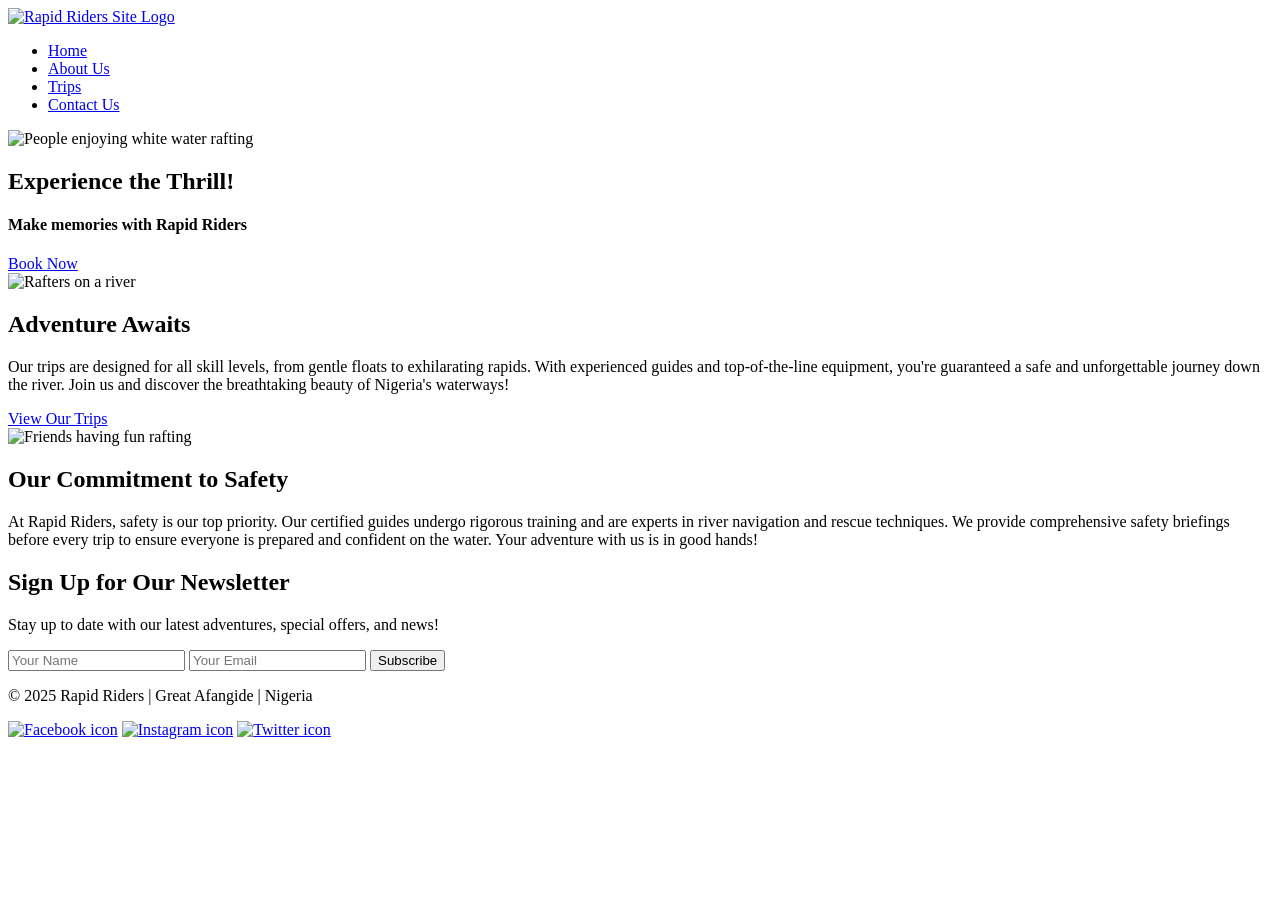
==== wwr/index.html @ 3a6660ec "Create index.html" ====
<!DOCTYPE html>
<html lang="en">

<head>
    <meta charset="UTF-8">
    <meta name="viewport" content="width=device-width, initial-scale=1.0">
    <title>WDD 130 - Rapid Riders Home - Great Afangide</title>
    <meta name="description"
        content="Rapid Riders offers thrilling white water rafting adventures for all levels. Learn about our history, values, and contact us for unforgettable trips in Nigeria.">
    <meta name="author" content="Great Afangide">
    <link rel="preconnect" href="https://fonts.googleapis.com">
    <link rel="preconnect" href="https://fonts.gstatic.com" crossorigin>
    <link
        href="https://fonts.googleapis.com/css2?family=Montserrat+Alternates:ital,wght@0,100;0,200;0,300;0,400;0,500;0,600;0,700;0,800;0,900&display=swap"
        rel="stylesheet">
    <link rel="stylesheet" href="styles/rafting.css">
</head>

<body>
    <header class="header">
        <a class="logo" href="index.html">
            <img src="images/logo.jpeg" width="100" alt="Rapid Riders Site Logo">
        </a>
        <nav class="nav">
            <ul>
                <li><a href="index.html">Home</a></li>
                <li><a href="about.html">About Us</a></li>
                <li><a href="trips.html">Trips</a></li>
                <li><a href="contact.html">Contact Us</a></li>
            </ul>
        </nav>
    </header>

    <main>
        <div id="hero">
            <div id="hero-box">
                <img id="hero-img" src="images/r2.jpg" alt="People enjoying white water rafting">
            </div>
            <section id="hero-msg">
                <h1 class="home-title">Experience the Thrill!</h1>
                <h4>Make memories with Rapid Riders</h4>
                <div class="button-box">
                    <a class="book" href="contact.html">Book Now</a>
                </div>
            </section>
        </div>

        <section class="home-grid">
            <img class="card-img" src="images/r1.jpg" alt="Rafters on a river">
            <section class="card-text">
                <h2>Adventure Awaits</h2>
                <p>Our trips are designed for all skill levels, from gentle floats to exhilarating rapids. With experienced guides and top-of-the-line equipment, you're guaranteed a safe and unforgettable journey down the river. Join us and discover the breathtaking beauty of Nigeria's waterways!</p>
                <a class="cta-link" href="trips.html">View Our Trips</a>
            </section>
            <img class="card-img" src="images/r3.jpg" alt="Friends having fun rafting">
            <section class="card-text">
                <h2>Our Commitment to Safety</h2>
                <p>At Rapid Riders, safety is our top priority. Our certified guides undergo rigorous training and are experts in river navigation and rescue techniques. We provide comprehensive safety briefings before every trip to ensure everyone is prepared and confident on the water. Your adventure with us is in good hands!</p>
            </section>
        </section>

        <section id="newsletter-section">
            <div id="newsletter-content">
                <h2>Sign Up for Our Newsletter</h2>
                <p>Stay up to date with our latest adventures, special offers, and news!</p>
                <form action="#" method="post">
                    <input type="text" id="name" name="name" placeholder="Your Name" required>
                    <input type="email" id="email" name="email" placeholder="Your Email" required>
                    <button type="submit" class="subscribe-button">Subscribe</button>
                </form>
            </div>
        </section>
    </main>

    <footer class="footer">
        <p>&copy; 2025 Rapid Riders | Great Afangide | Nigeria</p>
        <nav class="social-links">
            <a href="https://www.facebook.com"><img src="images/facebook.svg" width="32" alt="Facebook icon"></a>
            <a href="https://www.instagram.com"><img src="images/instagram.svg" width="32" alt="Instagram icon"></a>
            <a href="https://x.com"><img src="images/twitter.svg" width="32" alt="Twitter icon"></a>
        </nav>
    </footer>
</body>
</html>
---- wwr/styles/rafting.css ----
/* ============================================
   Contact page — intro
   ============================================ */
.page-intro p:not(.eyebrow) {
  max-width: 640px;
}

/* ============================================
   Contact page — company info
   ============================================ */
.contact-info {
  background-color: #fff;
  border-radius: 4px;
}

.contact-info-grid {
  display: flex;
  gap: 32px;
  align-items: flex-start;
  margin: 16px;
  padding: 8px;
  flex-wrap: wrap;
}

.contact-details {
  list-style: none;
  flex: 1 1 260px;
}

.contact-details li {
  margin-bottom: 14px;
  line-height: 1.5;
}

.contact-details strong {
  display: inline-block;
  min-width: 78px;
  color: var(--primary-color);
  font-family: var(--heading-font);
  text-transform: uppercase;
  font-size: 0.85rem;
  letter-spacing: 0.04em;
}

.contact-details a {
  text-decoration: none;
  border-bottom: 1px solid color-mix(in srgb, var(--primary-color) 35%, transparent);
}

.contact-details a:hover {
  border-bottom-color: var(--primary-color);
}

.map-embed {
  flex: 1 1 320px;
  border: 0;
  border-radius: 4px;
  max-width: 100%;
}

/* ============================================
   Contact page — team
   ============================================ */
.team {
  background-color: var(--accent2-color);
}

.team-grid {
  display: flex;
  gap: 28px;
  margin: 16px;
  padding: 8px;
  flex-wrap: wrap;
}

.employee {
  flex: 1 1 200px;
  text-align: center;
}

.employee img {
  width: 100%;
  max-width: 200px;
  aspect-ratio: 1 / 1;
  object-fit: cover;
  border-radius: 50%;
  border: 3px solid var(--secondary-color);
}

.employee figcaption {
  margin-top: 12px;
  display: flex;
  flex-direction: column;
  gap: 2px;
}

.employee-name {
  font-family: var(--heading-font);
  font-weight: 700;
  color: var(--primary-color);
  text-transform: uppercase;
  letter-spacing: 0.02em;
}

.employee-title {
  font-size: 0.9rem;
  opacity: 0.8;
}

/* ============================================
   Contact page — form
   ============================================ */
.contact-form {
  background-color: #fff;
  border-radius: 4px;
}

.contact-form form {
  margin: 16px;
  padding: 8px;
  max-width: 560px;
  display: flex;
  flex-direction: column;
  gap: 20px;
}

.form-row {
  display: flex;
  flex-direction: column;
  gap: 6px;
}

.form-row label,
.form-row legend {
  font-family: var(--heading-font);
  font-weight: 600;
  font-size: 0.9rem;
  letter-spacing: 0.03em;
  text-transform: uppercase;
  color: var(--primary-color);
}

.form-row input[type="text"],
.form-row input[type="email"],
.form-row textarea {
  font-family: var(--body-font);
  font-size: 1rem;
  padding: 10px 12px;
  border: 1px solid color-mix(in srgb, var(--primary-color) 30%, transparent);
  border-radius: 4px;
  background-color: var(--accent2-color);
  color: var(--accent1-color);
}

.form-row input[type="text"]:focus,
.form-row input[type="email"]:focus,
.form-row textarea:focus {
  outline: 2px solid var(--secondary-color);
  outline-offset: 1px;
}

fieldset.form-row {
  border: 1px solid color-mix(in srgb, var(--primary-color) 30%, transparent);
  border-radius: 4px;
  padding: 12px 16px;
  gap: 10px;
}

.radio-option,
.checkbox-option {
  display: flex;
  align-items: center;
  gap: 8px;
}

.radio-option label,
.checkbox-option label {
  font-family: var(--body-font);
  font-weight: 400;
  text-transform: none;
  letter-spacing: normal;
  color: var(--accent1-color);
}

.submit-btn {
  align-self: flex-start;
  font-family: var(--heading-font);
  font-weight: 700;
  font-size: 1rem;
  letter-spacing: 0.04em;
  text-transform: uppercase;
  color: var(--accent1-color);
  background-color: var(--secondary-color);
  border: none;
  border-radius: 4px;
  padding: 12px 28px;
  cursor: pointer;
  transition: background-color 0.2s ease, transform 0.2s ease;
}

.submit-btn:hover {
  background-color: color-mix(in srgb, var(--secondary-color) 85%, black);
  transform: translateY(-2px);
}

.submit-btn:focus-visible {
  outline: 2px solid var(--primary-color);
  outline-offset: 2px;
}
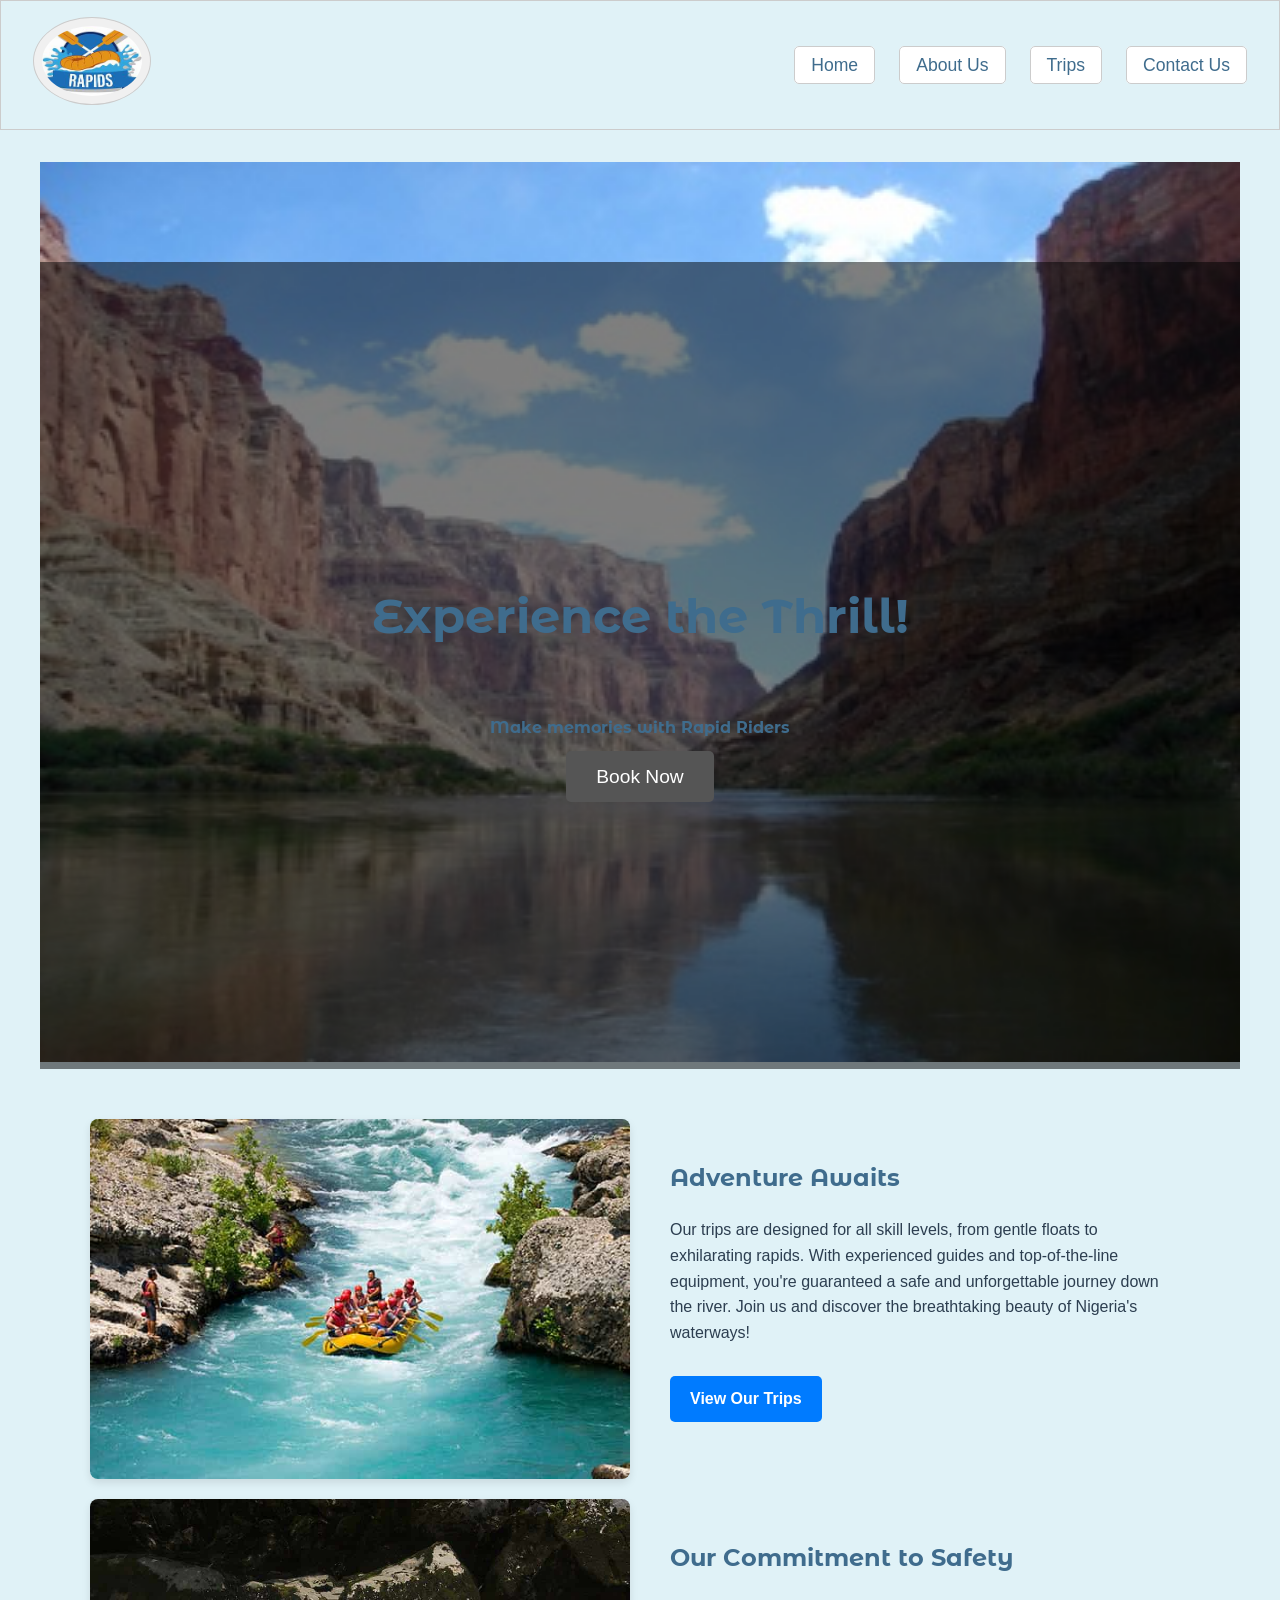
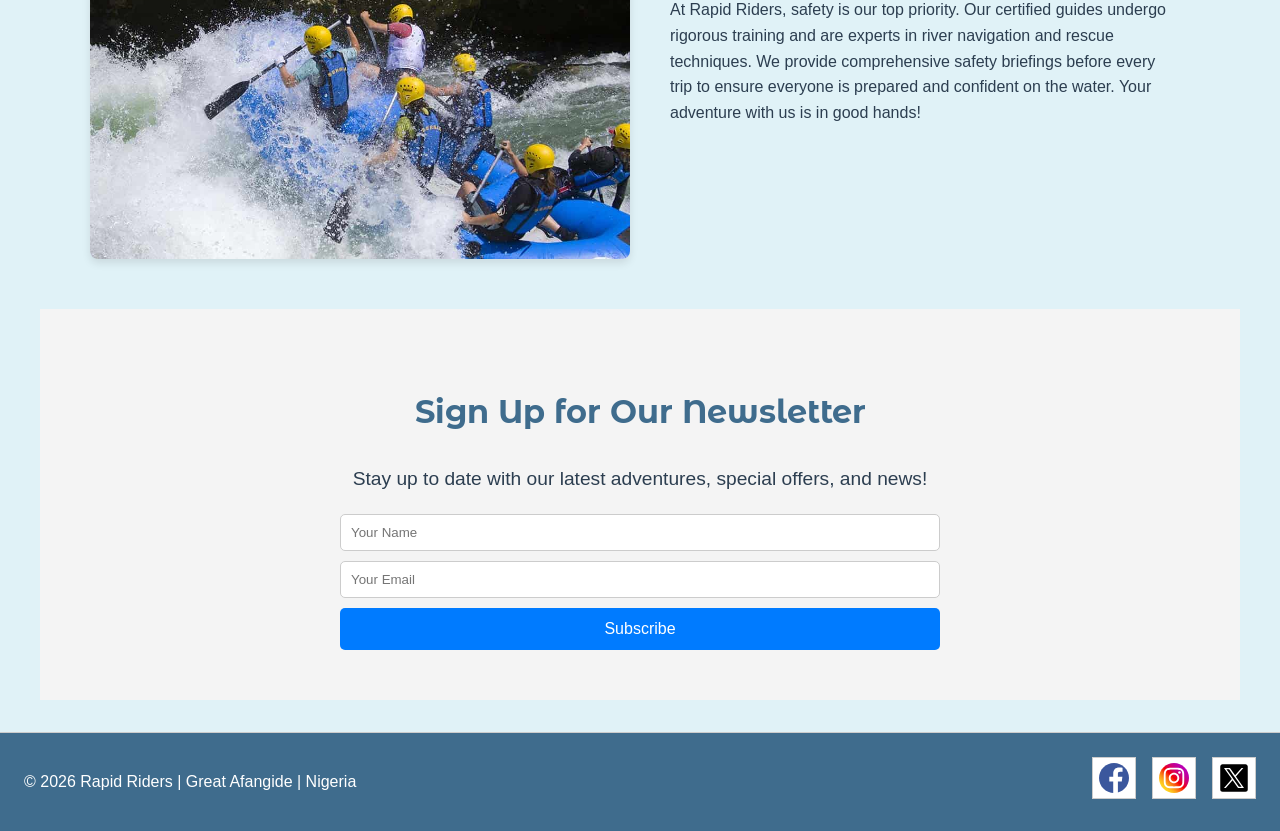
==== commit 59c28800: "updated files" ====
--- a/wwr/index.html
+++ b/wwr/index.html
@@ -73,7 +73,7 @@
     </main>
 
     <footer class="footer">
-        <p>&copy; 2025 Rapid Riders | Great Afangide | Nigeria</p>
+        <p>&copy; 2026 Rapid Riders | Great Afangide | Nigeria</p>
         <nav class="social-links">
             <a href="https://www.facebook.com"><img src="images/facebook.svg" width="32" alt="Facebook icon"></a>
             <a href="https://www.instagram.com"><img src="images/instagram.svg" width="32" alt="Instagram icon"></a>
--- a/wwr/styles/rafting.css
+++ b/wwr/styles/rafting.css
@@ -1,209 +1,629 @@
-/* ============================================
-   Contact page — intro
-   ============================================ */
-.page-intro p:not(.eyebrow) {
-  max-width: 640px;
-}
-
-/* ============================================
-   Contact page — company info
-   ============================================ */
-.contact-info {
+/* Criterion 10: :root pseudo-class selector */
+:root {
+  --primary-color: #3f6c8d;
+  --secondary-color: #e0f2f7;
+  --accent1-color: #d15c32;
+  --accent2-color: #2c3e50;
+  --light-gray: #f0f0f0;
+  --border-color: #ccc;
+  --heading-font: 'Montserrat Alternates', sans-serif;
+  --paragraph-font: 'Roboto', sans-serif;
+  --general-font: 'Open Sans', sans-serif;
+}
+
+/* Base and Global Styles */
+body {
+  font-family: var(--paragraph-font);
+  margin: 0;
+  padding: 0;
+  color: var(--accent2-color);
+  background-color: var(--secondary-color);
+  line-height: 1.6;
+}
+
+h1,
+h2,
+h3,
+h4,
+h5,
+h6 {
+  font-family: var(--heading-font);
+  color: var(--primary-color);
+}
+
+main {
+  max-width: 1200px;
+  margin: 2rem auto;
+  padding: 0 2rem;
+}
+
+/* Header and Navigation Styles */
+.header {
+  display: grid;
+  grid-template-columns: auto 1fr;
+  align-items: center;
+  padding: 1rem 2rem;
+  background-color: var(--secondary-color);
+  border: 1px solid var(--border-color);
+}
+
+.header .logo img {
+  height: 70px;
+  border-radius: 50%;
+  padding: 0.5rem;
+  background-color: var(--light-gray);
+  border: 1px solid var(--border-color);
+}
+
+.nav ul {
+  list-style: none;
+  margin: 0;
+  padding: 0;
+  display: flex;
+  justify-content: flex-end;
+  gap: 1.5rem;
+  align-items: center;
+  height: 100%;
+}
+
+.nav a {
+  color: var(--primary-color);
+  background-color: white;
+  text-decoration: none;
+  font-size: 1.1rem;
+  padding: 0.5rem 1rem;
+  border-radius: 5px;
+  transition: background-color 0.3s ease, color 0.3s ease;
+  border: 1px solid var(--border-color);
+}
+
+.nav a:hover {
+  background-color: var(--accent1-color);
+  color: white;
+}
+
+/* Hero Section */
+.hero-section {
+  text-align: center;
+  background-color: var(--light-gray);
+  padding: 3rem 1rem;
+  border-radius: 8px;
+  margin-bottom: 2rem;
+  border: 1px solid var(--border-color);
+}
+
+.hero-section h1 {
+  font-size: 2.5rem;
+  margin-bottom: 1rem;
+  color: var(--primary-color);
+}
+
+.content-box {
+  display: grid;
+  grid-template-columns: 1fr 200px;
+  gap: 2rem;
+  align-items: center;
   background-color: #fff;
+  padding: 2rem;
+  border-radius: 8px;
+  border: 1px solid var(--border-color);
+}
+
+.content-box p {
+  margin: 0;
+}
+
+.right-image {
+  width: 100%;
+  height: auto;
   border-radius: 4px;
-}
-
-.contact-info-grid {
-  display: flex;
-  gap: 32px;
-  align-items: flex-start;
-  margin: 16px;
-  padding: 8px;
+  border: 1px solid var(--border-color);
+}
+
+/* History Section */
+.history-section {
+  text-align: center;
+  background-color: white;
+  padding: 2rem;
+  border-radius: 8px;
+  margin-bottom: 2rem;
+  border: 1px solid var(--border-color);
+}
+
+.history-section h2 {
+  color: var(--primary-color);
+  font-size: 2rem;
+  margin-bottom: 2rem;
+}
+
+.history-content {
+  display: grid;
+  grid-template-columns: 1fr 250px 1fr;
+  gap: 2rem;
+  align-items: center;
+}
+
+.center-image {
+  width: 100%;
+  height: auto;
+  border-radius: 4px;
+  background-color: var(--primary-color);
+  border: 1px solid var(--border-color);
+}
+
+/* Adventure Awaits Section */
+.adventure-section {
+  text-align: center;
+  background-color: var(--light-gray);
+  padding: 2rem;
+  border-radius: 8px;
+  border: 1px solid var(--border-color);
+}
+
+.adventure-section h2 {
+  color: var(--primary-color);
+  font-size: 2rem;
+  margin-bottom: 1rem;
+}
+
+.gallery {
+  display: grid;
+  grid-template-columns: repeat(auto-fit, minmax(200px, 1fr));
+  gap: 1.5rem;
+}
+
+.gallery figure {
+  margin: 0;
+  padding: 1rem;
+  background-color: #fff;
+  border-radius: 8px;
+  border: 1px solid var(--border-color);
+}
+
+.gallery img {
+  width: 100%;
+  height: auto;
+  border-radius: 4px;
+  border: 1px solid var(--border-color);
+}
+
+.gallery figcaption {
+  font-weight: 500;
+  color: var(--accent2-color);
+}
+
+/* Footer Styles */
+.footer {
+  background-color: var(--primary-color);
+  color: white;
+  text-align: center;
+  padding: 1.5rem;
+  display: flex;
+  justify-content: space-between;
+  align-items: center;
   flex-wrap: wrap;
-}
-
-.contact-details {
-  list-style: none;
-  flex: 1 1 260px;
-}
-
-.contact-details li {
-  margin-bottom: 14px;
-  line-height: 1.5;
-}
-
-.contact-details strong {
-  display: inline-block;
-  min-width: 78px;
-  color: var(--primary-color);
+  border-top: 1px solid var(--border-color);
+}
+
+.footer p {
+  margin: 0;
+}
+
+.social-links {
+  display: flex;
+  gap: 1rem;
+}
+
+.social-links a img {
+  height: 30px;
+  background-color: white;
+  padding: 5px;
+  border: 1px solid var(--border-color);
+}
+
+/* Media Queries for Responsiveness */
+@media screen and (max-width: 768px) {
+  .header {
+    grid-template-columns: 1fr;
+    text-align: center;
+  }
+
+  .nav ul {
+    flex-direction: column;
+    align-items: center;
+    gap: 0.5rem;
+    margin-top: 1rem;
+  }
+
+  .content-box,
+  .history-content {
+    grid-template-columns: 1fr;
+  }
+
+  .footer {
+    flex-direction: column;
+    gap: 1rem;
+  }
+}
+
+/* Trips Page Specific Styles */
+.trips-main {
+  text-align: center;
+  padding: 2rem;
+}
+
+.trips-main h1 {
+  font-size: 2.5rem;
+  color: var(--primary-color);
+  margin-bottom: 2rem;
+}
+
+.trips-grid {
+  display: grid;
+  grid-template-columns: repeat(auto-fit, minmax(250px, 1fr));
+  gap: 2rem;
+}
+
+.trip-card {
+  background-color: white;
+  padding: 1.5rem;
+  border-radius: 8px;
+  border: 1px solid var(--border-color);
+  box-shadow: 0 4px 8px rgba(0, 0, 0, 0.1);
+}
+
+.trip-card img {
+  width: 100%;
+  height: auto;
+  border-radius: 4px;
+  margin-bottom: 1rem;
+}
+
+.trip-card h3 {
+  color: var(--accent2-color);
   font-family: var(--heading-font);
-  text-transform: uppercase;
-  font-size: 0.85rem;
-  letter-spacing: 0.04em;
-}
-
-.contact-details a {
-  text-decoration: none;
-  border-bottom: 1px solid color-mix(in srgb, var(--primary-color) 35%, transparent);
-}
-
-.contact-details a:hover {
-  border-bottom-color: var(--primary-color);
-}
-
-.map-embed {
-  flex: 1 1 320px;
-  border: 0;
-  border-radius: 4px;
+  font-size: 1.5rem;
+  margin-top: 0;
+}
+
+/* Contact Page Styles */
+.contact-main {
+  max-width: 1200px;
+  margin: 2rem auto;
+  padding: 0 2rem;
+  background-color: var(--secondary-color);
+}
+
+.contact-hero {
+  text-align: center;
+  padding: 2rem;
+  background-color: white;
+  border-radius: 8px;
+  margin-bottom: 2rem;
+  border: 1px solid var(--border-color);
+}
+
+.contact-hero h1 {
+  font-size: 2.5rem;
+  color: var(--primary-color);
+  margin-bottom: 0.5rem;
+}
+
+.contact-info-map-section {
+  display: grid;
+  grid-template-columns: 1fr 1fr;
+  gap: 2rem;
+  background-color: white;
+  padding: 2rem;
+  border-radius: 8px;
+  margin-bottom: 2rem;
+  border: 1px solid var(--border-color);
+}
+
+.contact-details h2 {
+  color: var(--primary-color);
+  margin-top: 0;
+}
+
+.location-details {
+  line-height: 1.8;
+}
+
+.location-details .bold-text {
+  font-weight: bold;
+  color: var(--accent2-color);
+}
+
+.location-details .sub-text {
+  color: var(--accent2-color);
+}
+
+.map-container {
+  display: flex;
+  justify-content: center;
+  align-items: center;
+}
+
+.placeholder-map-image {
   max-width: 100%;
-}
-
-/* ============================================
-   Contact page — team
-   ============================================ */
-.team {
-  background-color: var(--accent2-color);
-}
-
-.team-grid {
-  display: flex;
-  gap: 28px;
-  margin: 16px;
-  padding: 8px;
+  height: auto;
+  border: 1px solid var(--border-color);
+  border-radius: 8px;
+}
+
+.team-section {
+  text-align: center;
+  padding: 2rem;
+  background-color: white;
+  border-radius: 8px;
+  margin-bottom: 2rem;
+  border: 1px solid var(--border-color);
+}
+
+.team-section h2 {
+  color: var(--primary-color);
+  margin-bottom: 2rem;
+}
+
+.team-members {
+  display: flex;
+  justify-content: center;
+  gap: 2rem;
   flex-wrap: wrap;
 }
 
-.employee {
-  flex: 1 1 200px;
-  text-align: center;
-}
-
-.employee img {
-  width: 100%;
-  max-width: 200px;
-  aspect-ratio: 1 / 1;
+.team-member {
+  text-align: center;
+  margin: 0;
+  padding: 1rem;
+  border: 1px solid var(--border-color);
+  border-radius: 8px;
+  background-color: var(--light-gray);
+  width: 250px;
+}
+
+.team-member img {
+  width: 150px;
+  height: 150px;
   object-fit: cover;
   border-radius: 50%;
-  border: 3px solid var(--secondary-color);
-}
-
-.employee figcaption {
-  margin-top: 12px;
+  margin-bottom: 0.5rem;
+}
+
+.team-member figcaption .name {
+  font-weight: bold;
+  display: block;
+  font-size: 1.1rem;
+}
+
+.team-member figcaption .title {
+  font-style: italic;
+  color: #666;
+}
+
+.contact-form-section {
+  background-color: white;
+  padding: 2rem;
+  border-radius: 8px;
+  margin-bottom: 2rem;
+  border: 1px solid var(--border-color);
+}
+
+.contact-form-section h2 {
+  text-align: center;
+  color: var(--primary-color);
+}
+
+.contact-form-section p {
+  text-align: center;
+  margin-bottom: 2rem;
+  color: #666;
+}
+
+.contact-form {
+  display: grid;
+  gap: 1.5rem;
+  max-width: 600px;
+  margin: 0 auto;
+}
+
+.form-group label {
+  font-weight: bold;
+  display: block;
+  margin-bottom: 0.5rem;
+}
+
+.form-group input,
+.form-group textarea {
+  width: 100%;
+  padding: 0.75rem;
+  border: 1px solid var(--border-color);
+  border-radius: 5px;
+  box-sizing: border-box;
+}
+
+.radio-group label {
+  font-weight: bold;
+  margin-bottom: 0.5rem;
+}
+
+.radio-group div {
+  display: flex;
+  align-items: center;
+  margin-bottom: 0.5rem;
+}
+
+.radio-group input {
+  margin-right: 0.5rem;
+}
+
+.newsletter-checkbox {
+  display: flex;
+  align-items: center;
+}
+
+.newsletter-checkbox label {
+  font-weight: normal;
+}
+
+.contact-form button {
+  background-color: var(--accent1-color);
+  color: white;
+  padding: 1rem;
+  border: none;
+  border-radius: 5px;
+  cursor: pointer;
+  font-size: 1.1rem;
+  font-weight: bold;
+}
+
+.contact-form button:hover {
+  background-color: #a84725;
+}
+
+/* Media Queries for Contact Page */
+@media screen and (max-width: 768px) {
+  .contact-info-map-section {
+    grid-template-columns: 1fr;
+  }
+
+  .team-members {
+    flex-direction: column;
+    align-items: center;
+  }
+}
+
+#hero {
+  position: relative;
+  display: grid;
+  grid-template-columns: 1fr;
+}
+
+#hero-box {
+  grid-column: 1/2;
+  grid-row: 1/2;
+}
+
+#hero-img {
+  width: 100%;
+  height: auto;
+  object-fit: cover;
+}
+
+#hero-msg {
+  grid-column: 1/2;
+  grid-row: 1/2;
+  margin-top: 100px;
   display: flex;
   flex-direction: column;
-  gap: 2px;
-}
-
-.employee-name {
-  font-family: var(--heading-font);
+  justify-content: center;
+  align-items: center;
+  text-align: center;
+  background: rgba(0, 0, 0, 0.5);
+  color: white;
+  padding: 20px;
+}
+
+.home-title {
+  font-size: 3em;
   font-weight: 700;
-  color: var(--primary-color);
-  text-transform: uppercase;
-  letter-spacing: 0.02em;
-}
-
-.employee-title {
-  font-size: 0.9rem;
-  opacity: 0.8;
-}
-
-/* ============================================
-   Contact page — form
-   ============================================ */
-.contact-form {
-  background-color: #fff;
-  border-radius: 4px;
-}
-
-.contact-form form {
-  margin: 16px;
-  padding: 8px;
-  max-width: 560px;
+}
+
+.book {
+  background-color: #555;
+  color: white;
+  padding: 15px 30px;
+  border-radius: 5px;
+  text-decoration: none;
+  font-size: 1.2em;
+  transition: background-color 0.3s;
+}
+
+.book:hover {
+  background-color: #777;
+}
+
+/* Home Page Content Layout */
+.home-grid {
+  display: grid;
+  grid-template-columns: repeat(2, 1fr);
+  gap: 20px;
+  padding: 50px;
+}
+
+.card-img {
+  width: 100%;
+  height: auto;
+  border-radius: 8px;
+  box-shadow: 0 4px 8px rgba(0, 0, 0, 0.1);
+}
+
+.card-text {
+  padding: 20px;
+}
+
+/* Newsletter Section */
+#newsletter-section {
+  background-color: #f4f4f4;
+  padding: 50px 20px;
+  text-align: center;
+}
+
+#newsletter-content {
+  max-width: 600px;
+  margin: 0 auto;
+}
+
+#newsletter-content h2 {
+  font-size: 2em;
+}
+
+#newsletter-content p {
+  font-size: 1.2em;
+  margin-bottom: 20px;
+}
+
+#newsletter-content form {
   display: flex;
   flex-direction: column;
-  gap: 20px;
-}
-
-.form-row {
-  display: flex;
-  flex-direction: column;
-  gap: 6px;
-}
-
-.form-row label,
-.form-row legend {
-  font-family: var(--heading-font);
-  font-weight: 600;
-  font-size: 0.9rem;
-  letter-spacing: 0.03em;
-  text-transform: uppercase;
-  color: var(--primary-color);
-}
-
-.form-row input[type="text"],
-.form-row input[type="email"],
-.form-row textarea {
-  font-family: var(--body-font);
-  font-size: 1rem;
-  padding: 10px 12px;
-  border: 1px solid color-mix(in srgb, var(--primary-color) 30%, transparent);
-  border-radius: 4px;
-  background-color: var(--accent2-color);
-  color: var(--accent1-color);
-}
-
-.form-row input[type="text"]:focus,
-.form-row input[type="email"]:focus,
-.form-row textarea:focus {
-  outline: 2px solid var(--secondary-color);
-  outline-offset: 1px;
-}
-
-fieldset.form-row {
-  border: 1px solid color-mix(in srgb, var(--primary-color) 30%, transparent);
-  border-radius: 4px;
-  padding: 12px 16px;
   gap: 10px;
 }
 
-.radio-option,
-.checkbox-option {
-  display: flex;
-  align-items: center;
-  gap: 8px;
-}
-
-.radio-option label,
-.checkbox-option label {
-  font-family: var(--body-font);
-  font-weight: 400;
-  text-transform: none;
-  letter-spacing: normal;
-  color: var(--accent1-color);
-}
-
-.submit-btn {
-  align-self: flex-start;
-  font-family: var(--heading-font);
-  font-weight: 700;
-  font-size: 1rem;
-  letter-spacing: 0.04em;
-  text-transform: uppercase;
-  color: var(--accent1-color);
-  background-color: var(--secondary-color);
+#newsletter-content input {
+  padding: 10px;
+  border: 1px solid #ccc;
+  border-radius: 5px;
+}
+
+.subscribe-button {
+  background-color: #007bff;
+  color: white;
+  padding: 12px 20px;
   border: none;
-  border-radius: 4px;
-  padding: 12px 28px;
+  border-radius: 5px;
   cursor: pointer;
-  transition: background-color 0.2s ease, transform 0.2s ease;
-}
-
-.submit-btn:hover {
-  background-color: color-mix(in srgb, var(--secondary-color) 85%, black);
-  transform: translateY(-2px);
-}
-
-.submit-btn:focus-visible {
-  outline: 2px solid var(--primary-color);
-  outline-offset: 2px;
+  font-size: 1em;
+  transition: background-color 0.3s;
+}
+
+.subscribe-button:hover {
+  background-color: #0056b3;
+}
+
+.cta-link {
+  display: inline-block;
+  padding: 10px 20px;
+  background-color: #007bff;
+  /* A nice blue color */
+  color: white;
+  text-decoration: none;
+  border-radius: 5px;
+  margin-top: 15px;
+  font-weight: bold;
+  transition: background-color 0.3s;
+}
+
+.cta-link:hover {
+  background-color: #0056b3;
+  /* Darker blue on hover */
 }
